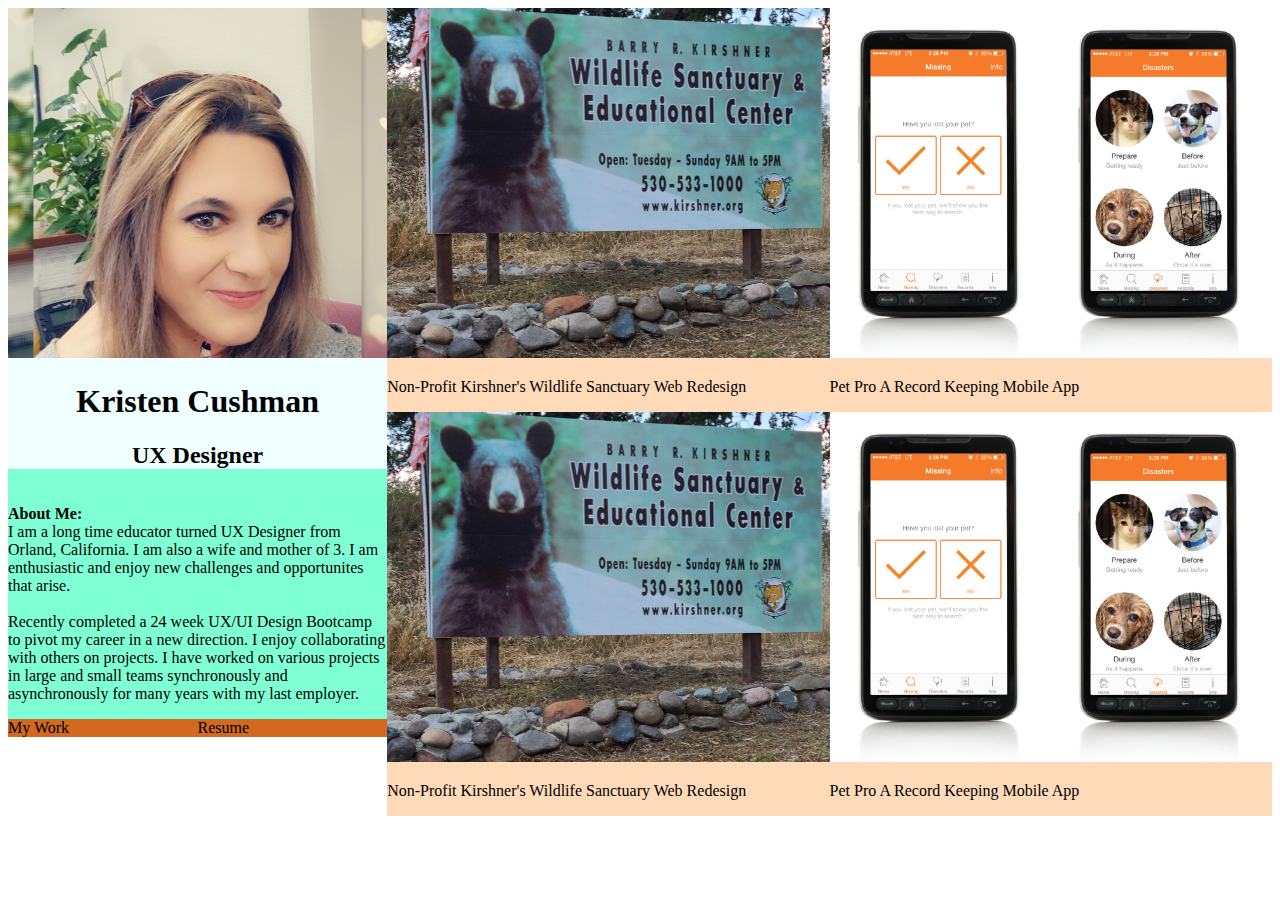
==== index.html @ 58e6ffce "version 2" ====
<!DOCTYPE html>
<html>
<head>
	<link rel="stylesheet" href="CSS/homepage-styles.css">
</head>

<body>
	<sec>
		<div class="sidebarSection">
			<div class="imageSidebar">
				<img id="mypic" src="images/mepic.jpg" alt="profile-picture">
				<h1>Kristen Cushman</h1>
				<h2>UX Designer</h2>
			</div>
			<div id="rightContent">
				<p><b>About Me:</b><br>
				I am a long time educator turned UX Designer from Orland, California. I am also a wife and mother of 3. I am enthusiastic and enjoy new challenges and opportunites that arise. <br><br>
				Recently completed a 24 week UX/UI Design Bootcamp to pivot my career in a new direction.  I enjoy collaborating with others on projects.  I have worked on various projects in large and small teams synchronously and asynchronously for many years with my last employer.</p>
			</div>
			<div class="socialMedia">
				<div class="socialMediaContent">My Work</div>
				<div class="socialMediaContent">Resume</div>
			</div>
		</div>

		<div class="portfolioProjects">
			<div class="projectBloc">
				<img id="kirshersPic" src="images/kirshers.jpg" alt="image-of-a-bear">
				<p>Non-Profit Kirshner's Wildlife Sanctuary Web Redesign</h1>
			</div>
			<div class="projectBloc">
				<img id="mobile" src="images/mobile.png" alt="mobile-application">
			 	<p>Pet Pro A Record Keeping Mobile App</p>
			</div>
		</div>
		<div class="portfolioProjects">
			<div class="projectBloc">
				<img id="kirshersPic" src="images/kirshers.jpg" alt="image-of-a-bear">
				<p>Non-Profit Kirshner's Wildlife Sanctuary Web Redesign</p>
			</div>
			<div class="projectBloc">
				<img id="mobile" src="images/mobile.png" alt="mobile-application">
			 	<p>Pet Pro A Record Keeping Mobile App</p>
			</div>
		</div>
	</sec>
</body>

</html>
---- CSS/homepage-styles.css ----
/*Homepage-styles*/

#heart {
	width: 5%;
	height: auto;
}

#mypic {
	width: 100%;
	height: 350px;
    object-fit: cover;
}

#kirshersPic {
	width : 100%;
    height: 350px;
    object-fit: cover;
}

#linkedIn {
	width: 5%;
	height: auto;
}

#containerGrid-1 {
	display: grid;
	flex-direction: row;
	grid-template-rows: 1fr 1fr;
	grid-template-columns: 1fr 1fr;
	grid-template-areas: 
    "topRow" "leftSidebar" "rightContent";
}

#containerGrid-2 {
    display: grid;
	flex-direction: row;
	grid-template-rows: 1fr 1fr;
	grid-template-columns: 1fr 1fr;
	grid-template-areas: 
    "topRow" "leftSidebar" "rightContent";
}

.flexContainer {
    display:flex;
}

#topRow {
    display: flex 100%;
    grid-area: topRow;
}

#leftSidebar {
	grid-area: leftSidebar 100%;
}

#rightContent {
	display: flex;
}

.sidebarSection {
    float:left;
    width:30%;
    background-color:aquamarine;
}

.imageSidebar {
    background-color:azure;
    text-align:center;
}

.socialMedia {
    background-color:chocolate;
    display:flex;
}

.socialMediaContent {
    flex:50%;
}

.portfolioProjects{
    background-color:darkseagreen;
    width:70%;
    float:left;
    display:flex;
}

.projectBloc {
    width: 35%;
    height: 35%;
    background-color:peachpuff;
    flex:50%;
}

#mobile {
    width : 100%;
    height: 350px;
    object-fit: cover;
}


/*head {
    background-image: url(../images/mepic.jpg);
    height: 250px;
    max-height: 500px;
    background-size: cover;
    background-repeat: no-repeat;
    background-position: bottom;


    background-color: E5E5E5;
    font-size: larger;
    font-family: Verdana, Geneva, Tahoma, sans-serif;
    position: left;
}
body {
    background-color: E5E5E5;

    color: #353738;
    font-size: 16px;
    font-family: 'Segoe UI', Tahoma, Geneva, Verdana, sans-serif;    text-align: left;
    margin: 5%;

    #mypic {
        height: 250px;
        max-height: 500px;
        background-size: cover;
        background-repeat: no-repeat;
        background-position: bottom;
        size: 25%;  
        position: :left;
        padding: auto;
    }

    .containerGrid {
        display: grid;
        grid-template-rows: 1fr 1fr 1fr;
        grid-template-columns: 1fr 1fr;
        grid-template-areas: "topRow leftSidebar rightContent";
        height: 500px
    }
    .topRow {
        grid-area: topRow;
    }
    .leftSidebar {
        grid-area: leftSidebar
    }
    .rightContent {
        grid-area: rightContent;
    }

    #kirshersPic {
        width: 35px !important;
       object-fit: cover;
        height: 1%;
}
    
    #mobile {
        float: left;
        size 15%}
        
    #linkedIn {
        size: 15%;
    }
}
*/
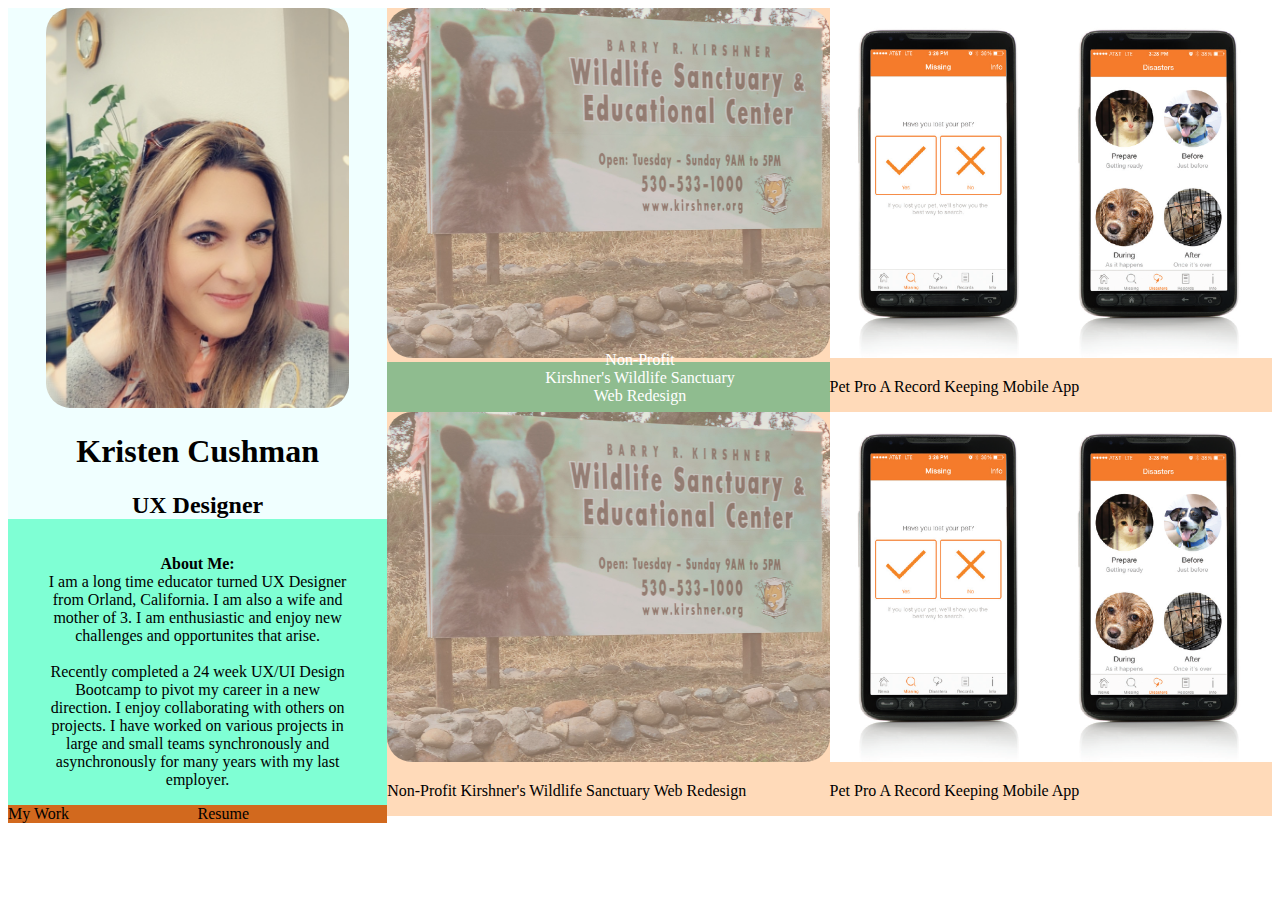
==== commit 1a760519: "changes" ====
--- a/index.html
+++ b/index.html
@@ -1,7 +1,10 @@
 <!DOCTYPE html>
 <html>
 <head>
-	<link rel="stylesheet" href="CSS/homepage-styles.css">
+	
+<link rel="preconnect" href="https://fonts.googleapis.com">
+<link rel="preconnect" href="https://fonts.gstatic.com" crossorigin>
+<link href="https://fonts.googleapis.com/css2?family=Arimo:ital@1&family=Kdam+Thmor+Pro&family=Kite+One&family=Lato:ital,wght@1,300&family=Oswald:wght@500&family=Roboto+Slab:wght@200&family=Source+Serif+4:opsz,wght@8..60,300&display=swap" rel="stylesheet">	<link rel="stylesheet" href="CSS/homepage-styles.css">
 </head>
 
 <body>
@@ -26,7 +29,9 @@
 		<div class="portfolioProjects">
 			<div class="projectBloc">
 				<img id="kirshersPic" src="images/kirshers.jpg" alt="image-of-a-bear">
-				<p>Non-Profit Kirshner's Wildlife Sanctuary Web Redesign</h1>
+				<div class="centered1 centered">Non-Profit</div>
+				<div class="centered2 centered">Kirshner's Wildlife Sanctuary </div>
+				<div class="centered3 centered"> Web Redesign</div>
 			</div>
 			<div class="projectBloc">
 				<img id="mobile" src="images/mobile.png" alt="mobile-application">
--- a/CSS/homepage-styles.css
+++ b/CSS/homepage-styles.css
@@ -1,48 +1,84 @@
-
 /*Homepage-styles*/
 
 #heart {
-	width: 5%;
-	height: auto;
+    width: 5%;
+    height: auto;
 }
 
 #mypic {
-	width: 100%;
-	height: 350px;
+    width: 80%;
+    height: 400px;
     object-fit: cover;
+    border-radius: 25px;
 }
 
 #kirshersPic {
-	width : 100%;
+    width: 100%;
     height: 350px;
     object-fit: cover;
+    opacity: .5;
+    border-radius: 25px;
+}
+
+.centered {
+    font-family: "Lucida Handwriting"; 
+}
+
+.centered1 {
+    position: absolute;
+    top: 40%;
+    left: 50%;
+    transform: translate(-50%, -50%);
+    margin-bottom: 25%;
+    color: white;
+    padding: 1%;
+}
+
+.centered2 {
+    position: absolute;
+    top: 42%;
+    left: 50%;
+    transform: translate(-50%, -50%);
+    margin-bottom: 25%;
+    color: white;
+    padding: 1%;
+}
+
+.centered3 {
+    position: absolute;
+    top: 44%;
+    left: 50%;
+    transform: translate(-50%, -50%);
+    margin-bottom: 25%;
+    color: white;
+    padding: 1%;
 }
 
 #linkedIn {
-	width: 5%;
-	height: auto;
+    width: 5%;
+    height: auto;
 }
 
 #containerGrid-1 {
-	display: grid;
-	flex-direction: row;
-	grid-template-rows: 1fr 1fr;
-	grid-template-columns: 1fr 1fr;
-	grid-template-areas: 
-    "topRow" "leftSidebar" "rightContent";
+    display: grid;
+    flex-direction: row;
+    grid-template-rows: 1fr 1fr;
+    grid-template-columns: 1fr 1fr;
+    grid-template-areas:
+        "topRow""leftSidebar""rightContent";
 }
 
 #containerGrid-2 {
     display: grid;
-	flex-direction: row;
-	grid-template-rows: 1fr 1fr;
-	grid-template-columns: 1fr 1fr;
-	grid-template-areas: 
-    "topRow" "leftSidebar" "rightContent";
+    flex-direction: row;
+    grid-template-rows: 1fr 1fr;
+    grid-template-columns: 1fr 1fr;
+    grid-template-areas:
+        "topRow""leftSidebar""rightContent";
 }
 
 .flexContainer {
-    display:flex;
+    display: flex;
 }
 
 #topRow {
@@ -51,49 +87,55 @@
 }
 
 #leftSidebar {
-	grid-area: leftSidebar 100%;
+    grid-area: leftSidebar 100%;
 }
 
 #rightContent {
-	display: flex;
+    padding: 0px;
+    width: 80%;
+    display: flex;
+    margin: auto;
+    text-align: center;
+    justify-content:center;
+
 }
 
 .sidebarSection {
-    float:left;
-    width:30%;
-    background-color:aquamarine;
+    float: left;
+    width: 30%;
+    background-color: aquamarine;
 }
 
 .imageSidebar {
-    background-color:azure;
-    text-align:center;
+    background-color: azure;
+    text-align: center;
 }
 
 .socialMedia {
-    background-color:chocolate;
-    display:flex;
+    background-color: chocolate;
+    display: flex;
 }
 
 .socialMediaContent {
-    flex:50%;
-}
-
-.portfolioProjects{
-    background-color:darkseagreen;
-    width:70%;
-    float:left;
-    display:flex;
+    flex: 50%;
+}
+
+.portfolioProjects {
+    background-color: darkseagreen;
+    width: 70%;
+    float: left;
+    display: flex;
 }
 
 .projectBloc {
     width: 35%;
     height: 35%;
-    background-color:peachpuff;
-    flex:50%;
+    background-color: peachpuff;
+    flex: 50%;
 }
 
 #mobile {
-    width : 100%;
+    width: 100%;
     height: 350px;
     object-fit: cover;
 }
@@ -163,4 +205,4 @@
         size: 15%;
     }
 }
-*/
+*/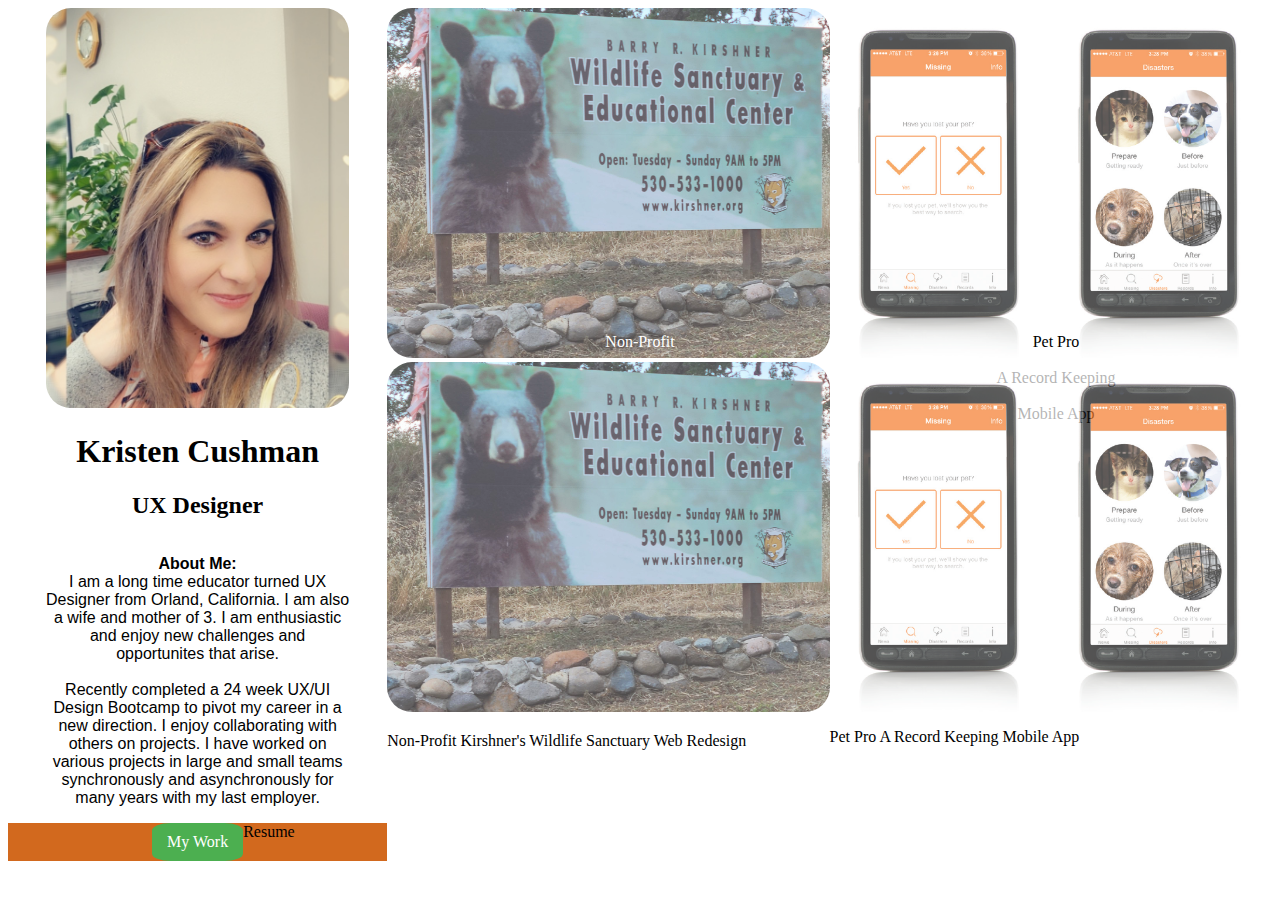
==== commit 887ec8c4: "button" ====
--- a/index.html
+++ b/index.html
@@ -21,7 +21,8 @@
 				Recently completed a 24 week UX/UI Design Bootcamp to pivot my career in a new direction.  I enjoy collaborating with others on projects.  I have worked on various projects in large and small teams synchronously and asynchronously for many years with my last employer.</p>
 			</div>
 			<div class="socialMedia">
-				<div class="socialMediaContent">My Work</div>
+				<div class="socialMediaContent"></div>
+						<div class= "button">My Work</button></div>
 				<div class="socialMediaContent">Resume</div>
 			</div>
 		</div>
@@ -35,7 +36,9 @@
 			</div>
 			<div class="projectBloc">
 				<img id="mobile" src="images/mobile.png" alt="mobile-application">
-			 	<p>Pet Pro A Record Keeping Mobile App</p>
+				 <div class="centered4 centered">Pet Pro</div>
+				 <div class="centered5 centered">A Record Keeping </div>
+				 <div class="centered6 centered"> Mobile App</div>
 			</div>
 		</div>
 		<div class="portfolioProjects">
--- a/CSS/homepage-styles.css
+++ b/CSS/homepage-styles.css
@@ -16,7 +16,7 @@
     width: 100%;
     height: 350px;
     object-fit: cover;
-    opacity: .5;
+    opacity: .7;
     border-radius: 25px;
 }
 
@@ -26,7 +26,7 @@
 
 .centered1 {
     position: absolute;
-    top: 40%;
+    top: 38%;
     left: 50%;
     transform: translate(-50%, -50%);
     margin-bottom: 25%;
@@ -46,7 +46,7 @@
 
 .centered3 {
     position: absolute;
-    top: 44%;
+    top: 46%;
     left: 50%;
     transform: translate(-50%, -50%);
     margin-bottom: 25%;
@@ -66,6 +66,7 @@
     grid-template-columns: 1fr 1fr;
     grid-template-areas:
         "topRow""leftSidebar""rightContent";
+   
 }
 
 #containerGrid-2 {
@@ -97,17 +98,17 @@
     margin: auto;
     text-align: center;
     justify-content:center;
+    font-family: 'Gill Sans', 'Gill Sans MT', Calibri, 'Trebuchet MS', sans-serif;
 
 }
 
 .sidebarSection {
     float: left;
     width: 30%;
-    background-color: aquamarine;
 }
 
 .imageSidebar {
-    background-color: azure;
+    font-family: "Lucida Handwriting";
     text-align: center;
 }
 
@@ -117,27 +118,76 @@
 }
 
 .socialMediaContent {
-    flex: 50%;
+    flex: 30%;
+
+}
+.button {
+    background-color: #4CAF50; /* Green */
+    border: none;
+    color: white;
+    padding: 10px 15px;
+    text-align: center;
+    text-decoration:wavy;
+    display: inline-block;
+    font-size: 16px; 
+    border-radius: 20%;
+    box-shadow: 2px;
 }
 
 .portfolioProjects {
-    background-color: darkseagreen;
     width: 70%;
     float: left;
     display: flex;
 }
 
 .projectBloc {
-    width: 35%;
-    height: 35%;
-    background-color: peachpuff;
+    width: 30%;
+    height: 30%;
     flex: 50%;
+    border-radius: 25%;
+    }
+
+    .centered4 {
+        position: absolute;
+        top: 38%;
+        left: 82.5%;
+        transform: translate(-50%, -50%);
+        margin-bottom: 25%;
+        color: black;
+        padding: 1%;
+    }
+    
+    .centered5 {
+        position: absolute;
+        top: 42%;
+        left: 82.5%;
+        transform: translate(-50%, -50%);
+        margin-bottom: 25%;
+        color: black;
+        padding: 1%;
+    }
+    
+    .centered6 {
+        position: absolute;
+        top: 46%;
+        left: 82.5%;
+        transform: translate(-50%, -50%);
+        margin-bottom: 25%;
+        color: black;
+        padding: 1%;
 }
 
 #mobile {
     width: 100%;
     height: 350px;
     object-fit: cover;
+    display: flex;
+    margin: auto;
+    text-align: center;
+    justify-content:center;
+    font-family: "Lucida Handwriting";
+    opacity: .7;
+    margin: .5;
 }
 
 
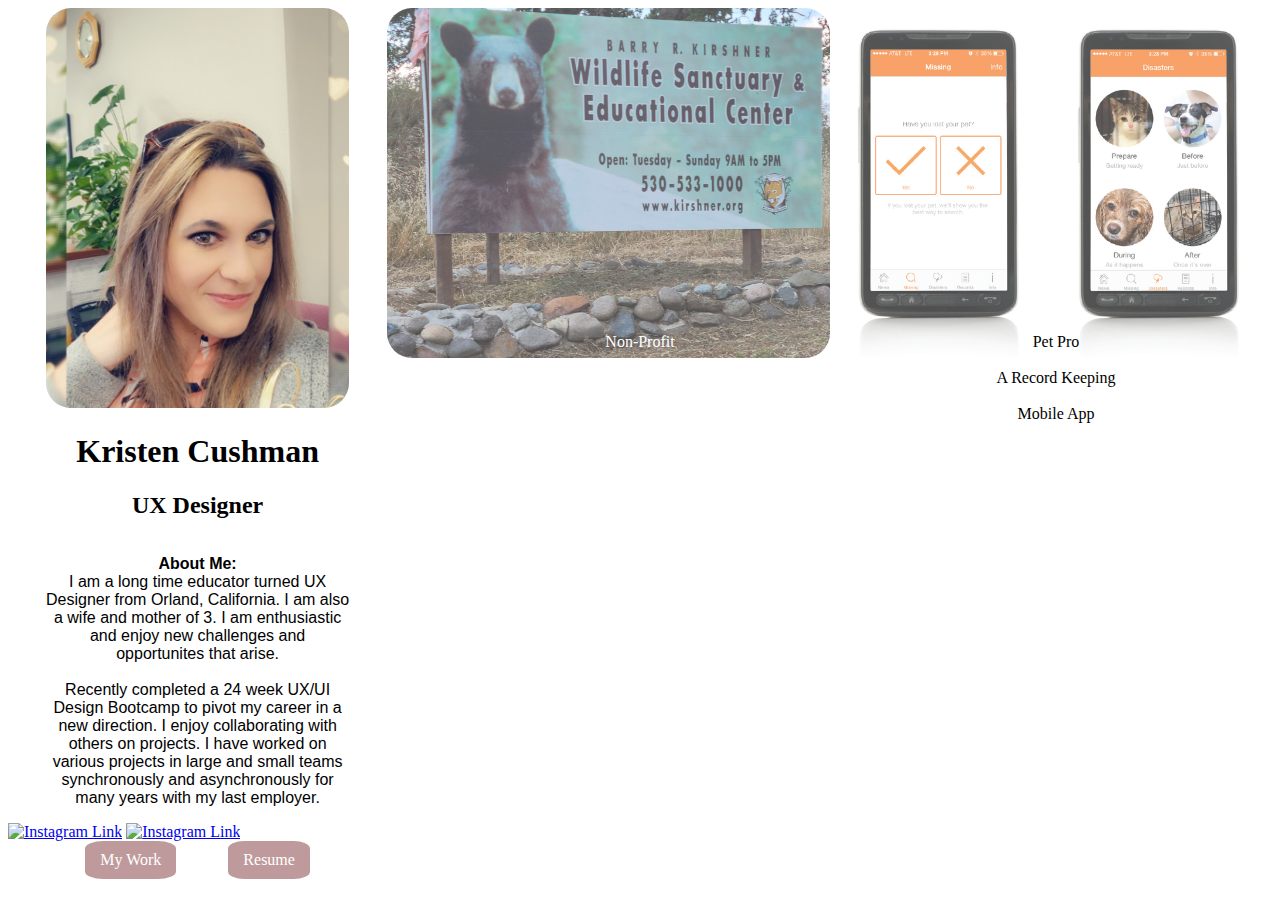
==== commit 77f75158: "buttons" ====
--- a/index.html
+++ b/index.html
@@ -20,10 +20,14 @@
 				I am a long time educator turned UX Designer from Orland, California. I am also a wife and mother of 3. I am enthusiastic and enjoy new challenges and opportunites that arise. <br><br>
 				Recently completed a 24 week UX/UI Design Bootcamp to pivot my career in a new direction.  I enjoy collaborating with others on projects.  I have worked on various projects in large and small teams synchronously and asynchronously for many years with my last employer.</p>
 			</div>
+			<div>
+				<a href="instagram"><img id="media" src="https://upload.wikimedia.org/wikipedia/commons/thumb/a/a5/Instagram_icon.png/900px-Instagram_icon.png?20200512141346" alt="Instagram Link"></a> <!--link to instagram page-->
+				<a href="LinkedIn"><img id="media" src="https://upload.wikimedia.org/wikipedia/commons/thumb/a/a5/Instagram_icon.png/900px-Instagram_icon.png?20200512141346" alt="Instagram Link"></a> <!--link to instagram page-->
+			</div>
 			<div class="socialMedia">
 				<div class="socialMediaContent"></div>
-						<div class= "button">My Work</button></div>
-				<div class="socialMediaContent">Resume</div>
+						<div class= "button">My Work</div> &nbsp; &nbsp;&nbsp;&nbsp;&nbsp;&nbsp;&nbsp;&nbsp;&nbsp;&nbsp; <!--link to projects-->
+				<div class="button">Resume</div> <!--link to resume-->
 			</div>
 		</div>
 
@@ -41,7 +45,7 @@
 				 <div class="centered6 centered"> Mobile App</div>
 			</div>
 		</div>
-		<div class="portfolioProjects">
+		<!--<div class="portfolioProjects">
 			<div class="projectBloc">
 				<img id="kirshersPic" src="images/kirshers.jpg" alt="image-of-a-bear">
 				<p>Non-Profit Kirshner's Wildlife Sanctuary Web Redesign</p>
@@ -50,7 +54,7 @@
 				<img id="mobile" src="images/mobile.png" alt="mobile-application">
 			 	<p>Pet Pro A Record Keeping Mobile App</p>
 			</div>
-		</div>
+		</div>-->
 	</sec>
 </body>
 
--- a/CSS/homepage-styles.css
+++ b/CSS/homepage-styles.css
@@ -113,16 +113,28 @@
 }
 
 .socialMedia {
-    background-color: chocolate;
-    display: flex;
+    margin: auto;
+    text-align: center;
 }
 
 .socialMediaContent {
     flex: 30%;
-
-}
+}
+
+#media {
+    width: 10%;
+    height: 10%;
+    object-fit: center;
+    text-align: center;
+    margin: auto;
+    display: inline block;
+   
+    }
+
+
 .button {
-    background-color: #4CAF50; /* Green */
+    margin: auto;
+    background-color: #BE9A9C; 
     border: none;
     color: white;
     padding: 10px 15px;
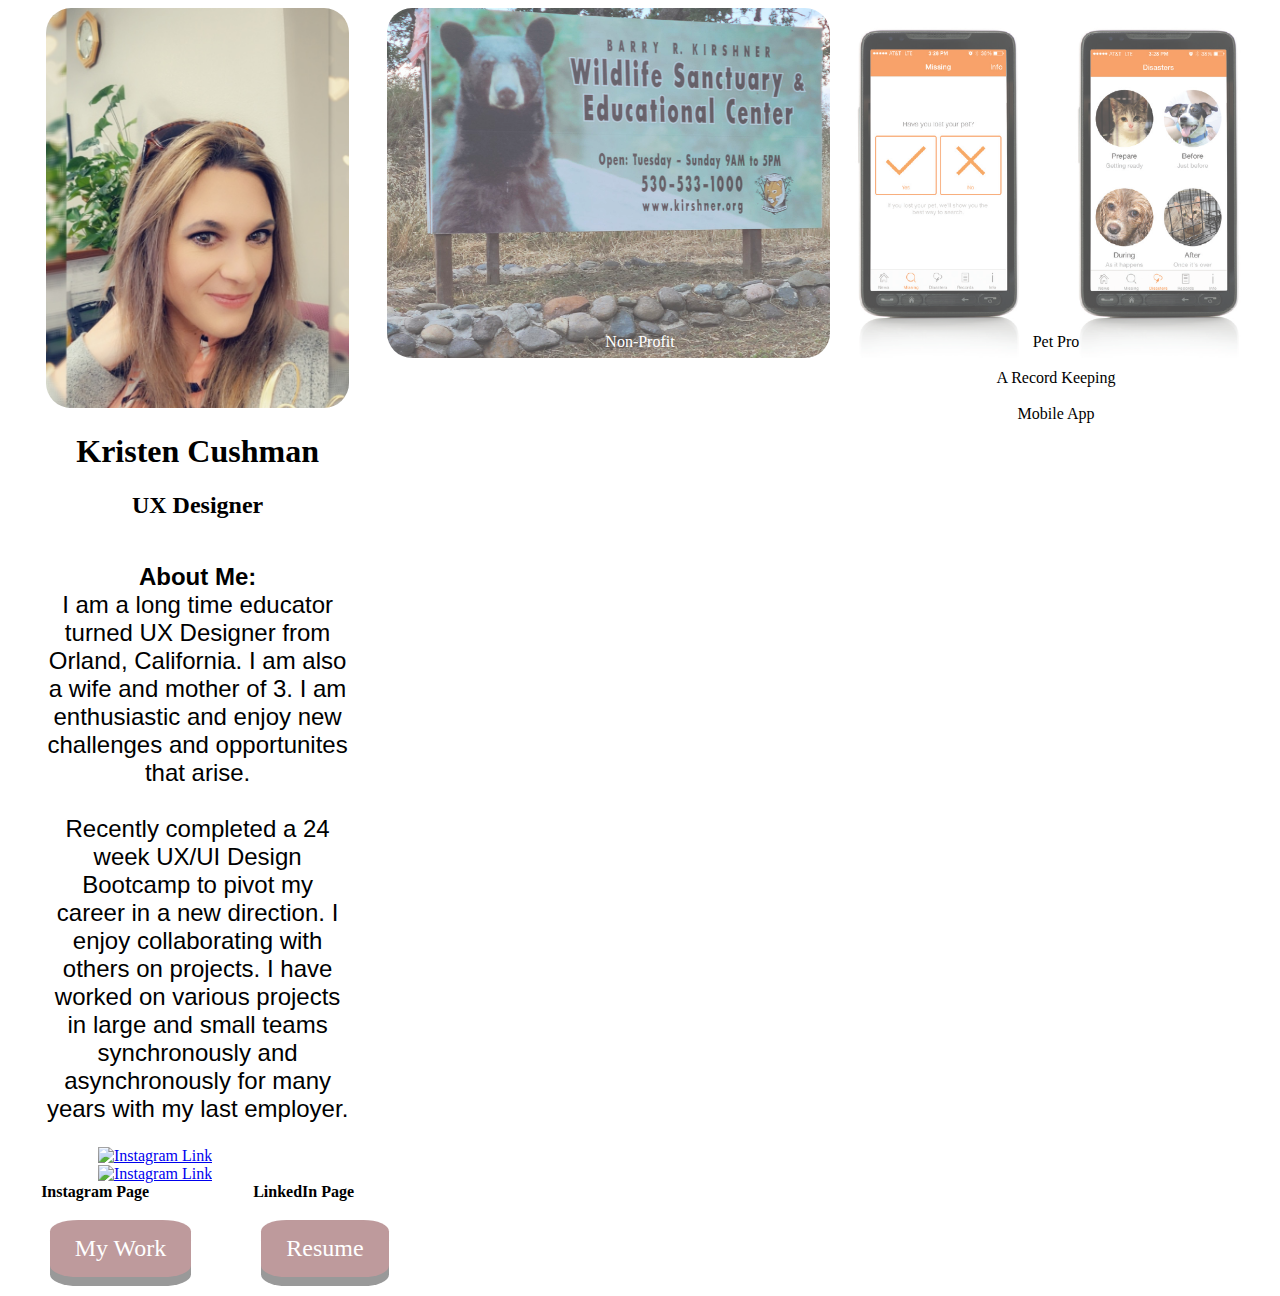
==== commit fa15f036: "alignment" ====
--- a/index.html
+++ b/index.html
@@ -21,16 +21,24 @@
 				Recently completed a 24 week UX/UI Design Bootcamp to pivot my career in a new direction.  I enjoy collaborating with others on projects.  I have worked on various projects in large and small teams synchronously and asynchronously for many years with my last employer.</p>
 			</div>
 			<div>
-				<a href="instagram"><img id="media" src="https://upload.wikimedia.org/wikipedia/commons/thumb/a/a5/Instagram_icon.png/900px-Instagram_icon.png?20200512141346" alt="Instagram Link"></a> <!--link to instagram page-->
-				<a href="LinkedIn"><img id="media" src="https://upload.wikimedia.org/wikipedia/commons/thumb/a/a5/Instagram_icon.png/900px-Instagram_icon.png?20200512141346" alt="Instagram Link"></a> <!--link to instagram page-->
+				<a href="https://www.instagram.com/k.cushman39/"><img id="media" src="https://upload.wikimedia.org/wikipedia/commons/thumb/a/a5/Instagram_icon.png/900px-Instagram_icon.png?20200512141346" alt="Instagram Link"></a> &nbsp;&nbsp;&nbsp;&nbsp;&nbsp;&nbsp;&nbsp;&nbsp;&nbsp;&nbsp;&nbsp;&nbsp;&nbsp;&nbsp;&nbsp;&nbsp;&nbsp;&nbsp;&nbsp;&nbsp;&nbsp;&nbsp;&nbsp;&nbsp;&nbsp;&nbsp;&nbsp;&nbsp;&nbsp;&nbsp;&nbsp;&nbsp;&nbsp;&nbsp;&nbsp;&nbsp;&nbsp;&nbsp;<!--link to instagram page-->
+				<a href="https://www.linkedin.com/in/kristen-cushman-410895236?lipi=urn%3Ali%3Apage%3Ad_flagship3_profile_view_base_contact_details%3BlLgEe5DuSpuYx0Uw%2FM4%2BTw%3D%3D"><img id="media" src="https://s.yimg.com/fz/api/res/1.2/oPmnuoHGZwDmud64pDGAcQ--~C/YXBwaWQ9c3JjaGRkO2ZpPWZpdDtoPTI0MDtxPTgwO3c9MjQw/https://s.yimg.com/zb/imgv1/051c505f-dc29-3303-81b2-5828c6e3b2e2/t_500x300" alt="Instagram Link"></a> <!--link to instagram page-->
 			</div>
+			
 			<div class="socialMedia">
 				<div class="socialMediaContent"></div>
-						<div class= "button">My Work</div> &nbsp; &nbsp;&nbsp;&nbsp;&nbsp;&nbsp;&nbsp;&nbsp;&nbsp;&nbsp; <!--link to projects-->
+
+					<div class="links"><b>Instagram Page</b></div> &nbsp;&nbsp;&nbsp;&nbsp;&nbsp;&nbsp;&nbsp;&nbsp;&nbsp;&nbsp;&nbsp;&nbsp;&nbsp;&nbsp;&nbsp;&nbsp;&nbsp;&nbsp;&nbsp;&nbsp;&nbsp;&nbsp;&nbsp;&nbsp;
+					<div class="links"><b>LinkedIn Page</b></div>
+					
+				</div>
+				<div class= "button">My Work</div> &nbsp; &nbsp;&nbsp;&nbsp;&nbsp; <!--link to projects-->
 				<div class="button">Resume</div> <!--link to resume-->
+				
 			</div>
 		</div>
-
+	</sec>
+	<sec>
 		<div class="portfolioProjects">
 			<div class="projectBloc">
 				<img id="kirshersPic" src="images/kirshers.jpg" alt="image-of-a-bear">
--- a/CSS/homepage-styles.css
+++ b/CSS/homepage-styles.css
@@ -98,6 +98,7 @@
     margin: auto;
     text-align: center;
     justify-content:center;
+    font-size: 24px;
     font-family: 'Gill Sans', 'Gill Sans MT', Calibri, 'Trebuchet MS', sans-serif;
 
 }
@@ -118,32 +119,76 @@
 }
 
 .socialMediaContent {
+    text-align-last:center;
+    display: absolute;
     flex: 30%;
 }
+.links {
+    border: none;
+    text-align: center;
+    text-decoration:wavy;
+    display: inline-block;
+    font-size: 16px; 
+    position: relative;
+    left: 0px;
+   
+}
 
 #media {
-    width: 10%;
-    height: 10%;
-    object-fit: center;
-    text-align: center;
-    margin: auto;
+    border: none;
+    width: 13%;
+    height: 13%;
+    text-align: justify;
+  
     display: inline block;
-   
-    }
-
+    justify-content: center;
+    position: relative;
+    left: 90px;
+    cursor: pointer;
+}
+    #media:hover {box-shadow:10px 10px 5px #666;}
+      
+    #media:active {
+        background-color: #D5BFB2;
+        transform: translateY(4px);
+}
 
 .button {
     margin: auto;
     background-color: #BE9A9C; 
     border: none;
     color: white;
-    padding: 10px 15px;
+    padding: 15px 25px;
     text-align: center;
     text-decoration:wavy;
     display: inline-block;
     font-size: 16px; 
     border-radius: 20%;
-    box-shadow: 2px;
+    position: relative;
+    left: 6%;
+}
+.button {
+    margin: 5%;
+    display: inline-block;
+    padding: 15px 25px;
+    font-size: 24px;
+    cursor: pointer;
+    text-align: center;
+    text-decoration: none;
+    outline: none;
+    color: #fff;
+    background-color: #BE9A9C; 
+    border: none;
+    order-radius: 25px;
+    box-shadow: 0 9px #999;
+}
+      
+    .button:hover {background-color:#D5BFB2}
+      
+    .button:active {
+        background-color: #D5BFB2;
+        box-shadow: 0 5px #666;
+        transform: translateY(4px);
 }
 
 .portfolioProjects {
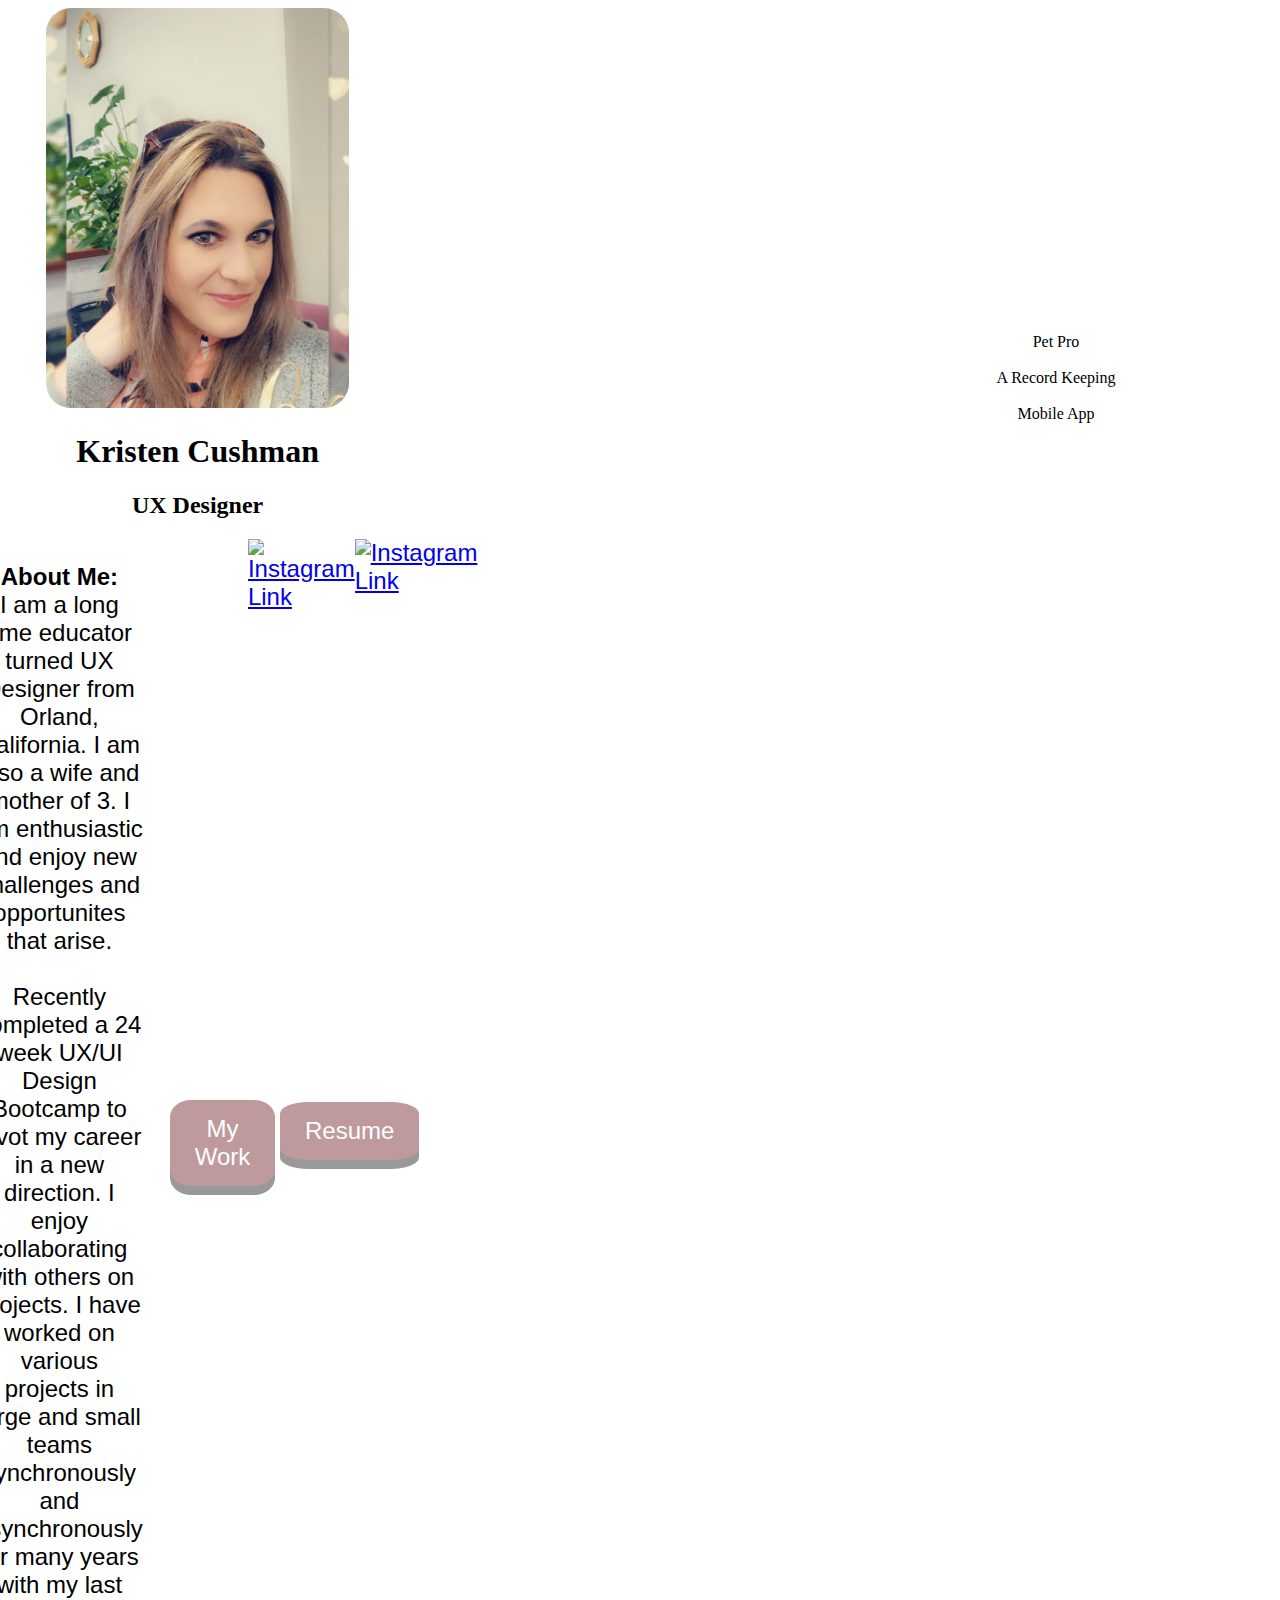
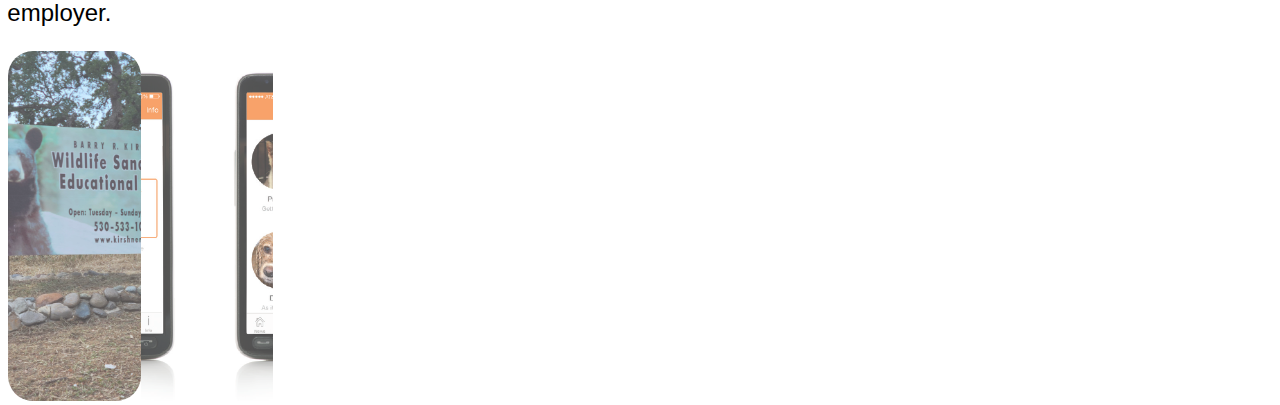
==== commit d668218b: "bad one" ====
--- a/index.html
+++ b/index.html
@@ -8,7 +8,9 @@
 </head>
 
 <body>
+	<script src="js/index.js"></script>
 	<sec>
+		
 		<div class="sidebarSection">
 			<div class="imageSidebar">
 				<img id="mypic" src="images/mepic.jpg" alt="profile-picture">
@@ -19,23 +21,39 @@
 				<p><b>About Me:</b><br>
 				I am a long time educator turned UX Designer from Orland, California. I am also a wife and mother of 3. I am enthusiastic and enjoy new challenges and opportunites that arise. <br><br>
 				Recently completed a 24 week UX/UI Design Bootcamp to pivot my career in a new direction.  I enjoy collaborating with others on projects.  I have worked on various projects in large and small teams synchronously and asynchronously for many years with my last employer.</p>
-			</div>
-			<div>
+			<!-- </div> -->
+			<!--<div>
 				<a href="https://www.instagram.com/k.cushman39/"><img id="media" src="https://upload.wikimedia.org/wikipedia/commons/thumb/a/a5/Instagram_icon.png/900px-Instagram_icon.png?20200512141346" alt="Instagram Link"></a> &nbsp;&nbsp;&nbsp;&nbsp;&nbsp;&nbsp;&nbsp;&nbsp;&nbsp;&nbsp;&nbsp;&nbsp;&nbsp;&nbsp;&nbsp;&nbsp;&nbsp;&nbsp;&nbsp;&nbsp;&nbsp;&nbsp;&nbsp;&nbsp;&nbsp;&nbsp;&nbsp;&nbsp;&nbsp;&nbsp;&nbsp;&nbsp;&nbsp;&nbsp;&nbsp;&nbsp;&nbsp;&nbsp;<!--link to instagram page-->
-				<a href="https://www.linkedin.com/in/kristen-cushman-410895236?lipi=urn%3Ali%3Apage%3Ad_flagship3_profile_view_base_contact_details%3BlLgEe5DuSpuYx0Uw%2FM4%2BTw%3D%3D"><img id="media" src="https://s.yimg.com/fz/api/res/1.2/oPmnuoHGZwDmud64pDGAcQ--~C/YXBwaWQ9c3JjaGRkO2ZpPWZpdDtoPTI0MDtxPTgwO3c9MjQw/https://s.yimg.com/zb/imgv1/051c505f-dc29-3303-81b2-5828c6e3b2e2/t_500x300" alt="Instagram Link"></a> <!--link to instagram page-->
-			</div>
+				<!-- <a href="https://www.linkedin.com/in/kristen-cushman-410895236?lipi=urn%3Ali%3Apage%3Ad_flagship3_profile_view_base_contact_details%3BlLgEe5DuSpuYx0Uw%2FM4%2BTw%3D%3D"><img id="media" src="https://s.yimg.com/fz/api/res/1.2/oPmnuoHGZwDmud64pDGAcQ--~C/YXBwaWQ9c3JjaGRkO2ZpPWZpdDtoPTI0MDtxPTgwO3c9MjQw/https://s.yimg.com/zb/imgv1/051c505f-dc29-3303-81b2-5828c6e3b2e2/t_500x300" alt="Instagram Link"></a> link to instagram page -->
+			<!-- </div> -->
 			
-			<div class="socialMedia">
-				<div class="socialMediaContent"></div>
+			<!-- <div class="socialMedia"> -->
+				<!-- <div class="socialMediaContent"></div> -->
 
-					<div class="links"><b>Instagram Page</b></div> &nbsp;&nbsp;&nbsp;&nbsp;&nbsp;&nbsp;&nbsp;&nbsp;&nbsp;&nbsp;&nbsp;&nbsp;&nbsp;&nbsp;&nbsp;&nbsp;&nbsp;&nbsp;&nbsp;&nbsp;&nbsp;&nbsp;&nbsp;&nbsp;
-					<div class="links"><b>LinkedIn Page</b></div>
-					
+					<!-- <div class="links"><b>Instagram Page</b></div> &nbsp;&nbsp;&nbsp;&nbsp;&nbsp;&nbsp;&nbsp;&nbsp;&nbsp;&nbsp;&nbsp;&nbsp;&nbsp;&nbsp;&nbsp;&nbsp;&nbsp;&nbsp;&nbsp;&nbsp;&nbsp;&nbsp;&nbsp;&nbsp; -->
+					<!-- <a href="https://www.instagram.com/k.cushman39/"></a> -->
+					<!-- <div class="links"><b>LinkedIn Page</b></div> -->
+						
+				<!-- </div> -->
+				<!-- <div class= "button">My Work</div> &nbsp; &nbsp;&nbsp;&nbsp;&nbsp; link to projects -->
+				<!-- <div class="button">Resume</div> link to resume -->
+				
+			<!-- </div>--> 
+
+			<section id="sidebarGrid">
+				<div id="insta">
+					<a href="https://www.instagram.com/k.cushman39/"><img id="media" src="https://upload.wikimedia.org/wikipedia/commons/thumb/a/a5/Instagram_icon.png/900px-Instagram_icon.png?20200512141346" alt="Instagram Link"></a> <!--link to instagram page-->
 				</div>
-				<div class= "button">My Work</div> &nbsp; &nbsp;&nbsp;&nbsp;&nbsp; <!--link to projects-->
-				<div class="button">Resume</div> <!--link to resume-->
-				
-			</div>
+				<div id="linkedin">
+					<a href="https://www.linkedin.com/in/kristen-cushman-410895236?lipi=urn%3Ali%3Apage%3Ad_flagship3_profile_view_base_contact_details%3BlLgEe5DuSpuYx0Uw%2FM4%2BTw%3D%3D"><img id="media" src="https://s.yimg.com/fz/api/res/1.2/oPmnuoHGZwDmud64pDGAcQ--~C/YXBwaWQ9c3JjaGRkO2ZpPWZpdDtoPTI0MDtxPTgwO3c9MjQw/https://s.yimg.com/zb/imgv1/051c505f-dc29-3303-81b2-5828c6e3b2e2/t_500x300" alt="Instagram Link"></a> <!--link to instagram page-->
+				</div>
+				<div id="myWorks">
+					<div class= "button">My Work</div>
+				</div>
+				<div id="resume">
+					<div class="button">Resume</div>
+				</div>
+			</section>
 		</div>
 	</sec>
 	<sec>
@@ -64,6 +82,8 @@
 			</div>
 		</div>-->
 	</sec>
+<br>
+
 </body>
 
 </html>--- a/CSS/homepage-styles.css
+++ b/CSS/homepage-styles.css
@@ -11,6 +11,10 @@
     object-fit: cover;
     border-radius: 25px;
 }
+
+.sidebarSection {
+     column-gap: normal;
+    }
 
 #kirshersPic {
     width: 100%;
@@ -20,6 +24,9 @@
     border-radius: 25px;
 }
 
+.portfolioProjects{
+    column-gap: normal;
+}
 .centered {
     font-family: "Lucida Handwriting"; 
 }
@@ -131,7 +138,12 @@
     font-size: 16px; 
     position: relative;
     left: 0px;
-   
+    transition: transform .2s;
+}
+.links:hover {
+        -ms-transform: scale(1.5); 
+        -webkit-transform: scale(1.5);
+        transform: scale(1.5);
 }
 
 #media {
@@ -145,13 +157,20 @@
     position: relative;
     left: 90px;
     cursor: pointer;
-}
-    #media:hover {box-shadow:10px 10px 5px #666;}
+    transition: transform .2s;
+    }
+
+    #media:hover {box-shadow:10px 10px 5px #666;
+        -ms-transform: scale(1.5);
+    -webkit-transform: scale(1.5); 
+    transform: scale(1.5);
+    }
       
     #media:active {
         background-color: #D5BFB2;
         transform: translateY(4px);
-}
+    }
+    
 
 .button {
     margin: auto;
@@ -245,7 +264,42 @@
     font-family: "Lucida Handwriting";
     opacity: .7;
     margin: .5;
-}
+    }
+
+    #sidebarGrid {
+        margin: 0px 5%;
+        display: grid;
+        grid-template-rows: 50% 50%;
+        grid-template-columns: 1fr 1fr;
+        grid-template-areas:
+        "insta linkedin"
+        "myWorks resume";
+      }
+      
+      #insta {
+          grid-area: insta;
+      }
+      #linkedin {
+          grid-area: linkedin;
+      }
+      
+      #myWorks {
+          grid-area: myWorks;
+      }
+      
+      #resume {
+          grid-area: resume;
+      }
+
+
+ @media screen and (max-width: 600px) 
+    {
+        .flex-container {
+          flex-direction: column;
+        } 
+    }
+    
+    
 
 
 /*head {
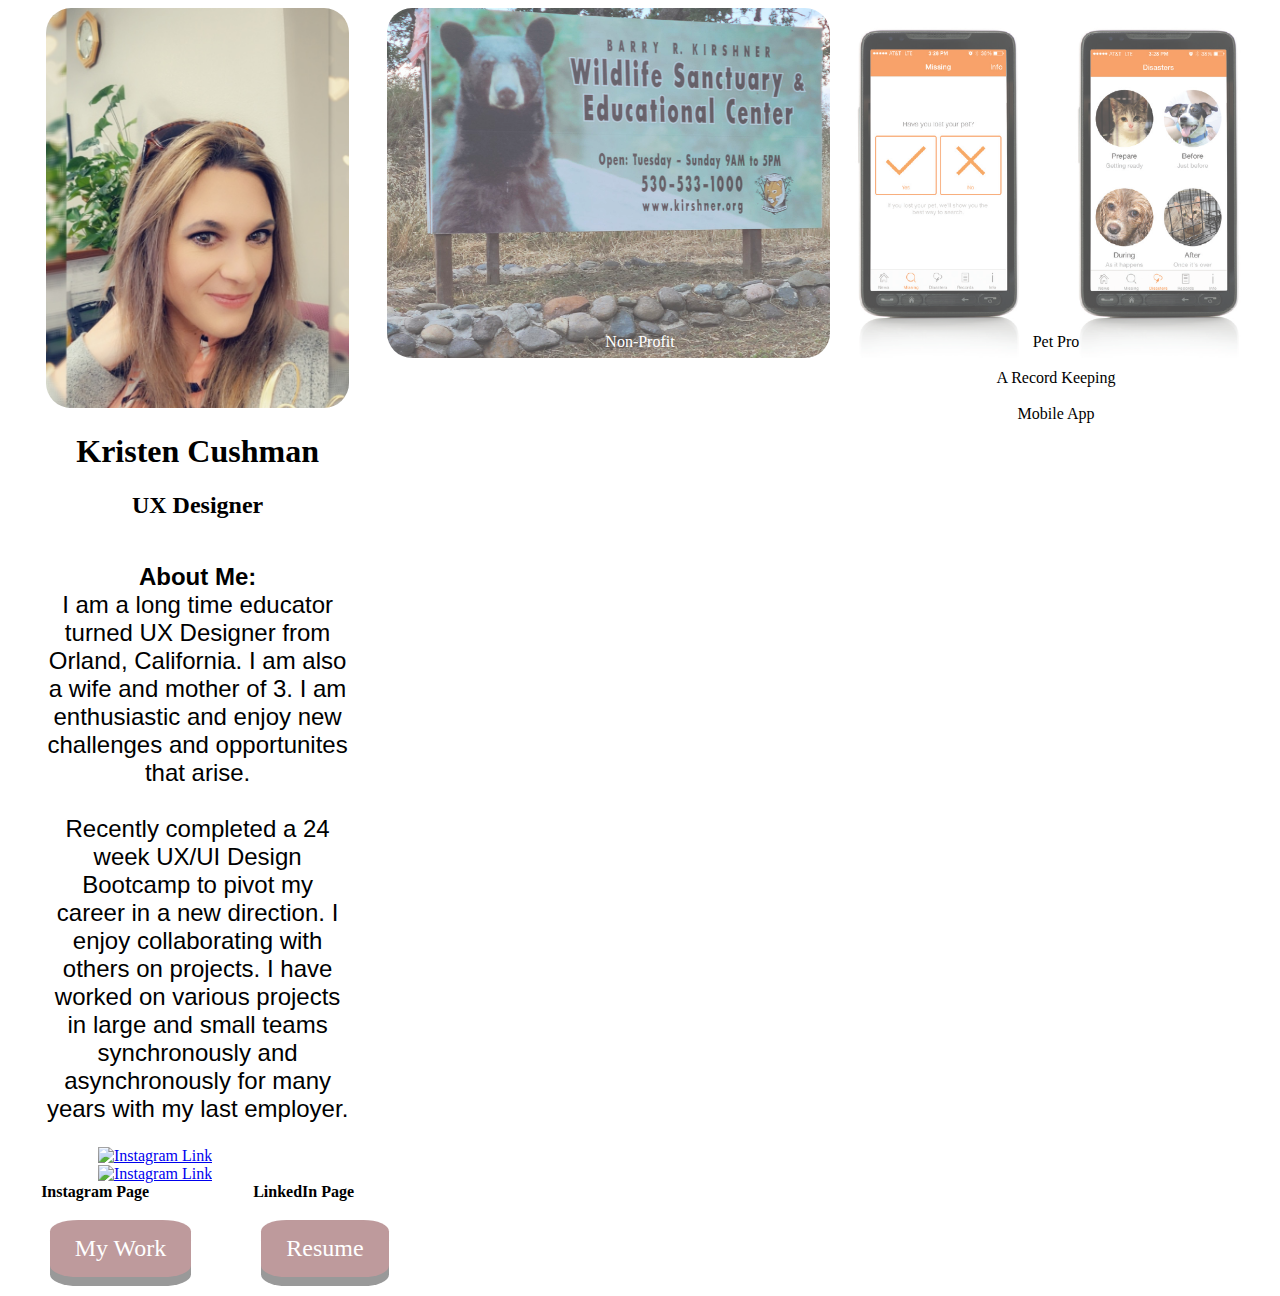
==== commit 0433b511: "changed" ====
--- a/index.html
+++ b/index.html
@@ -21,39 +21,24 @@
 				<p><b>About Me:</b><br>
 				I am a long time educator turned UX Designer from Orland, California. I am also a wife and mother of 3. I am enthusiastic and enjoy new challenges and opportunites that arise. <br><br>
 				Recently completed a 24 week UX/UI Design Bootcamp to pivot my career in a new direction.  I enjoy collaborating with others on projects.  I have worked on various projects in large and small teams synchronously and asynchronously for many years with my last employer.</p>
-			<!-- </div> -->
-			<!--<div>
+			</div>
+			<div>
 				<a href="https://www.instagram.com/k.cushman39/"><img id="media" src="https://upload.wikimedia.org/wikipedia/commons/thumb/a/a5/Instagram_icon.png/900px-Instagram_icon.png?20200512141346" alt="Instagram Link"></a> &nbsp;&nbsp;&nbsp;&nbsp;&nbsp;&nbsp;&nbsp;&nbsp;&nbsp;&nbsp;&nbsp;&nbsp;&nbsp;&nbsp;&nbsp;&nbsp;&nbsp;&nbsp;&nbsp;&nbsp;&nbsp;&nbsp;&nbsp;&nbsp;&nbsp;&nbsp;&nbsp;&nbsp;&nbsp;&nbsp;&nbsp;&nbsp;&nbsp;&nbsp;&nbsp;&nbsp;&nbsp;&nbsp;<!--link to instagram page-->
-				<!-- <a href="https://www.linkedin.com/in/kristen-cushman-410895236?lipi=urn%3Ali%3Apage%3Ad_flagship3_profile_view_base_contact_details%3BlLgEe5DuSpuYx0Uw%2FM4%2BTw%3D%3D"><img id="media" src="https://s.yimg.com/fz/api/res/1.2/oPmnuoHGZwDmud64pDGAcQ--~C/YXBwaWQ9c3JjaGRkO2ZpPWZpdDtoPTI0MDtxPTgwO3c9MjQw/https://s.yimg.com/zb/imgv1/051c505f-dc29-3303-81b2-5828c6e3b2e2/t_500x300" alt="Instagram Link"></a> link to instagram page -->
-			<!-- </div> -->
+				<a href="https://www.linkedin.com/in/kristen-cushman-410895236?lipi=urn%3Ali%3Apage%3Ad_flagship3_profile_view_base_contact_details%3BlLgEe5DuSpuYx0Uw%2FM4%2BTw%3D%3D"><img id="media" src="https://s.yimg.com/fz/api/res/1.2/oPmnuoHGZwDmud64pDGAcQ--~C/YXBwaWQ9c3JjaGRkO2ZpPWZpdDtoPTI0MDtxPTgwO3c9MjQw/https://s.yimg.com/zb/imgv1/051c505f-dc29-3303-81b2-5828c6e3b2e2/t_500x300" alt="Instagram Link"></a> <!--link to instagram page-->
+			</div>
 			
-			<!-- <div class="socialMedia"> -->
-				<!-- <div class="socialMediaContent"></div> -->
+			<div class="socialMedia">
+				<div class="socialMediaContent"></div>
 
-					<!-- <div class="links"><b>Instagram Page</b></div> &nbsp;&nbsp;&nbsp;&nbsp;&nbsp;&nbsp;&nbsp;&nbsp;&nbsp;&nbsp;&nbsp;&nbsp;&nbsp;&nbsp;&nbsp;&nbsp;&nbsp;&nbsp;&nbsp;&nbsp;&nbsp;&nbsp;&nbsp;&nbsp; -->
-					<!-- <a href="https://www.instagram.com/k.cushman39/"></a> -->
-					<!-- <div class="links"><b>LinkedIn Page</b></div> -->
+					<div class="links"><b>Instagram Page</b></div> &nbsp;&nbsp;&nbsp;&nbsp;&nbsp;&nbsp;&nbsp;&nbsp;&nbsp;&nbsp;&nbsp;&nbsp;&nbsp;&nbsp;&nbsp;&nbsp;&nbsp;&nbsp;&nbsp;&nbsp;&nbsp;&nbsp;&nbsp;&nbsp;
+					<a href="https://www.instagram.com/k.cushman39/"></a>
+					<div class="links"><b>LinkedIn Page</b></div>
 						
-				<!-- </div> -->
-				<!-- <div class= "button">My Work</div> &nbsp; &nbsp;&nbsp;&nbsp;&nbsp; link to projects -->
-				<!-- <div class="button">Resume</div> link to resume -->
+				</div>
+				<div class= "button">My Work</div> &nbsp; &nbsp;&nbsp;&nbsp;&nbsp; <!--link to projects-->
+				<div class="button">Resume</div> <!--link to resume-->
 				
-			<!-- </div>--> 
-
-			<section id="sidebarGrid">
-				<div id="insta">
-					<a href="https://www.instagram.com/k.cushman39/"><img id="media" src="https://upload.wikimedia.org/wikipedia/commons/thumb/a/a5/Instagram_icon.png/900px-Instagram_icon.png?20200512141346" alt="Instagram Link"></a> <!--link to instagram page-->
-				</div>
-				<div id="linkedin">
-					<a href="https://www.linkedin.com/in/kristen-cushman-410895236?lipi=urn%3Ali%3Apage%3Ad_flagship3_profile_view_base_contact_details%3BlLgEe5DuSpuYx0Uw%2FM4%2BTw%3D%3D"><img id="media" src="https://s.yimg.com/fz/api/res/1.2/oPmnuoHGZwDmud64pDGAcQ--~C/YXBwaWQ9c3JjaGRkO2ZpPWZpdDtoPTI0MDtxPTgwO3c9MjQw/https://s.yimg.com/zb/imgv1/051c505f-dc29-3303-81b2-5828c6e3b2e2/t_500x300" alt="Instagram Link"></a> <!--link to instagram page-->
-				</div>
-				<div id="myWorks">
-					<div class= "button">My Work</div>
-				</div>
-				<div id="resume">
-					<div class="button">Resume</div>
-				</div>
-			</section>
+			</div>
 		</div>
 	</sec>
 	<sec>
--- a/CSS/homepage-styles.css
+++ b/CSS/homepage-styles.css
@@ -266,30 +266,7 @@
     margin: .5;
     }
 
-    #sidebarGrid {
-        margin: 0px 5%;
-        display: grid;
-        grid-template-rows: 50% 50%;
-        grid-template-columns: 1fr 1fr;
-        grid-template-areas:
-        "insta linkedin"
-        "myWorks resume";
-      }
-      
-      #insta {
-          grid-area: insta;
-      }
-      #linkedin {
-          grid-area: linkedin;
-      }
-      
-      #myWorks {
-          grid-area: myWorks;
-      }
-      
-      #resume {
-          grid-area: resume;
-      }
+
 
 
  @media screen and (max-width: 600px) 
